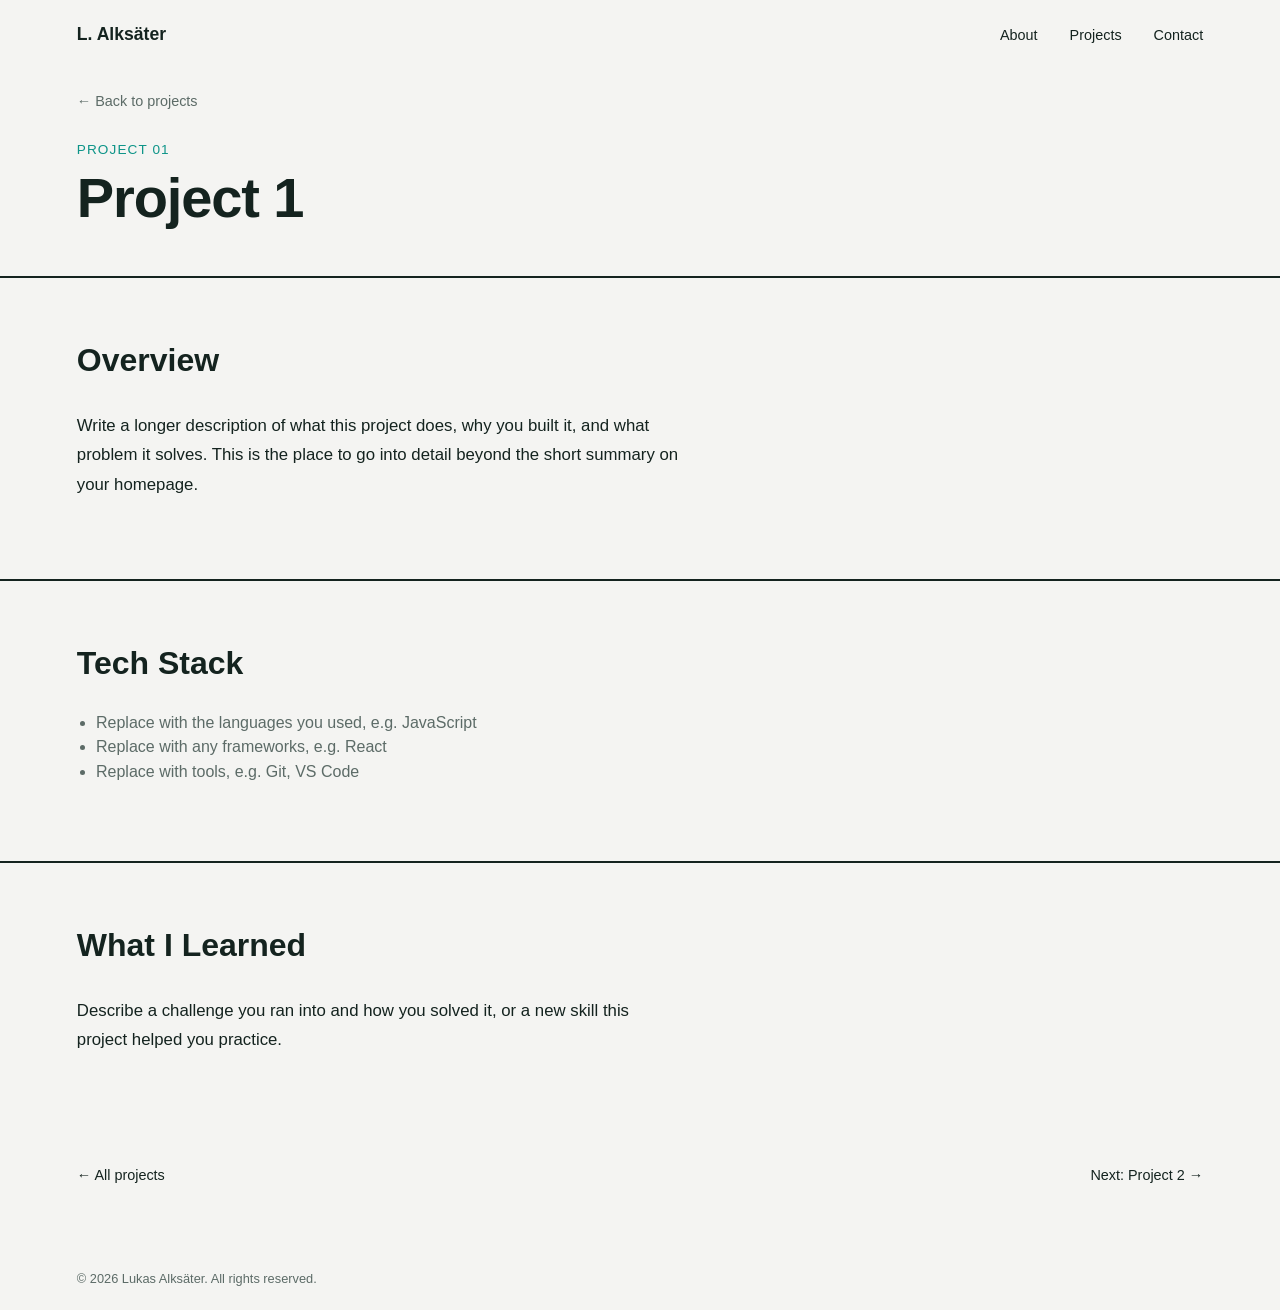
==== project-1.html @ e738930c "added pages to projects" ====
<!DOCTYPE html>
<html lang="en">
<head>
  <meta charset="UTF-8">
  <meta name="viewport" content="width=device-width, initial-scale=1.0">
  <title>Project 1 – Lukas Alksäter</title>
  <link rel="stylesheet" href="style.css">
</head>
<body>

  <nav>
    <div class="logo">L. Alksäter</div>
    <ul>
      <li><a href="index.html#about">About</a></li>
      <li><a href="index.html#projects">Projects</a></li>
      <li><a href="index.html#contact">Contact</a></li>
    </ul>
  </nav>

  <a class="back-link" href="index.html#projects">← Back to projects</a>

  <div class="project-hero">
    <span class="tag">Project 01</span>
    <h1>Project 1</h1>
  </div>

  <section class="detail-section">
    <div class="section-head"><h2>Overview</h2></div>
    <p>Write a longer description of what this project does, why you built it, and what problem it solves. This is the place to go into detail beyond the short summary on your homepage.</p>
  </section>

  <section class="detail-section">
    <div class="section-head"><h2>Tech Stack</h2></div>
    <ul>
      <li>Replace with the languages you used, e.g. JavaScript</li>
      <li>Replace with any frameworks, e.g. React</li>
      <li>Replace with tools, e.g. Git, VS Code</li>
    </ul>
  </section>

  <section class="detail-section">
    <div class="section-head"><h2>What I Learned</h2></div>
    <p>Describe a challenge you ran into and how you solved it, or a new skill this project helped you practice.</p>
  </section>

  <div class="project-nav">
    <a href="index.html#projects">← All projects</a>
    <a href="project-2.html">Next: Project 2 →</a>
  </div>

  <footer>&copy; <span id="year"></span> Lukas Alksäter. All rights reserved.</footer>

  <script src="script.js"></script>
</body>
</html>
---- style.css ----
:root{
  --bg:#f4f4f2;
  --ink:#14231f;
  --accent:#0d9488;
  --card:#ffffff;
  --muted:#5c6b67;
}

body.light{
  --bg:#0f1613;
  --ink:#f4f4f2;
  --card:#1c2925;
  --muted:#9fada8;
}

*{margin:0;padding:0;box-sizing:border-box;}

body{
  font-family:Arial,Helvetica,sans-serif;
  background:var(--bg);
  color:var(--ink);
  transition:background .3s, color .3s;
}

nav{
  display:flex;
  justify-content:space-between;
  align-items:center;
  padding:1.5rem 6vw;
}

nav .logo{ font-weight:bold; font-size:1.1rem; }

nav ul{ list-style:none; display:flex; gap:2rem; }

nav a{ color:var(--ink); text-decoration:none; font-size:0.9rem; }

nav a:hover{ color:var(--accent); }

.hero{
  display:grid;
  grid-template-columns:1.4fr 1fr;
  gap:2rem;
  padding:2rem 6vw 6rem;
  align-items:end;
}

.hero h1{
  font-size:clamp(3rem,9vw,7rem);
  line-height:0.95;
  font-weight:900;
  letter-spacing:-0.02em;
}

.hero h1 em{ color:var(--accent); font-style:normal; }

.hero-side{
  border-left:2px solid var(--ink);
  padding-left:1.5rem;
}

.hero-side p{ font-size:1.1rem; color:var(--muted); margin-bottom:1.5rem; }

.btn{
  display:inline-block;
  background:var(--ink);
  color:var(--bg);
  text-decoration:none;
  padding:0.9rem 1.8rem;
  font-size:0.9rem;
  border-radius:999px;
  transition:transform .2s;
}

.btn:hover{ transform:translateY(-3px); }

section{ padding:4rem 6vw; border-top:2px solid var(--ink); }

.section-head{
  display:flex;
  justify-content:space-between;
  align-items:baseline;
  margin-bottom:2rem;
}

h2{ font-size:2rem; }

.section-head span{ color:var(--muted); font-size:0.85rem; }

#about p{ font-size:1.15rem; max-width:65ch; line-height:1.7; }

.cards{ display:grid; grid-template-columns:repeat(3,1fr); gap:1.5rem; }

.card{
  display:block;
  background:var(--card);
  padding:2rem 1.5rem;
  border-radius:12px;
  transition:transform .2s, box-shadow .2s;
  text-decoration:none;
  color:inherit;
}

.card:hover{
  transform:translateY(-4px);
  box-shadow:0 12px 24px rgba(0,0,0,0.08);
}

.card h3{ color:var(--accent); margin-bottom:0.5rem; }

.card p{ color:var(--muted); font-size:0.95rem; margin-bottom:1rem; }

.card .read-more{
  font-size:0.85rem;
  font-weight:bold;
  color:var(--ink);
  transition:transform .2s;
  display:inline-block;
}

.card:hover .read-more{ transform:translateX(4px); }

#contact{ display:flex; justify-content:space-between; align-items:flex-end; flex-wrap:wrap; gap:2rem; }

#contact a.mail{ font-size:1.8rem; color:var(--accent); text-decoration:none; font-weight:bold; }

#theme-toggle{
  padding:0.7rem 1.3rem;
  border:2px solid var(--ink);
  background:transparent;
  color:var(--ink);
  border-radius:999px;
  cursor:pointer;
  font-size:1rem;
}

footer{ padding:1.5rem 6vw; font-size:0.8rem; color:var(--muted); }

/* Project detail pages */
.back-link{
  display:inline-block;
  margin:1.5rem 6vw 0;
  color:var(--muted);
  text-decoration:none;
  font-size:0.9rem;
}

.back-link:hover{ color:var(--accent); }

.project-hero{ padding:2rem 6vw 3rem; border-top:none; }

.project-hero .tag{
  color:var(--accent);
  font-size:0.85rem;
  text-transform:uppercase;
  letter-spacing:0.08em;
  margin-bottom:0.75rem;
  display:block;
}

.project-hero h1{
  font-size:clamp(2.2rem,5vw,3.5rem);
  font-weight:900;
  letter-spacing:-0.02em;
  line-height:1.05;
}

.detail-section p{ font-size:1.05rem; max-width:65ch; line-height:1.75; margin-bottom:1rem; }

.detail-section ul{ margin:0 0 1rem 1.2rem; color:var(--muted); }

.detail-section li{ margin-bottom:0.4rem; }

.project-nav{
  display:flex;
  justify-content:space-between;
  padding:2rem 6vw 4rem;
  font-size:0.9rem;
}

.project-nav a{ color:var(--ink); text-decoration:none; }

.project-nav a:hover{ color:var(--accent); }

@media (max-width:760px){
  .hero{ grid-template-columns:1fr; }
  .cards{ grid-template-columns:1fr; }
  nav{ flex-direction:column; gap:1rem; }
}
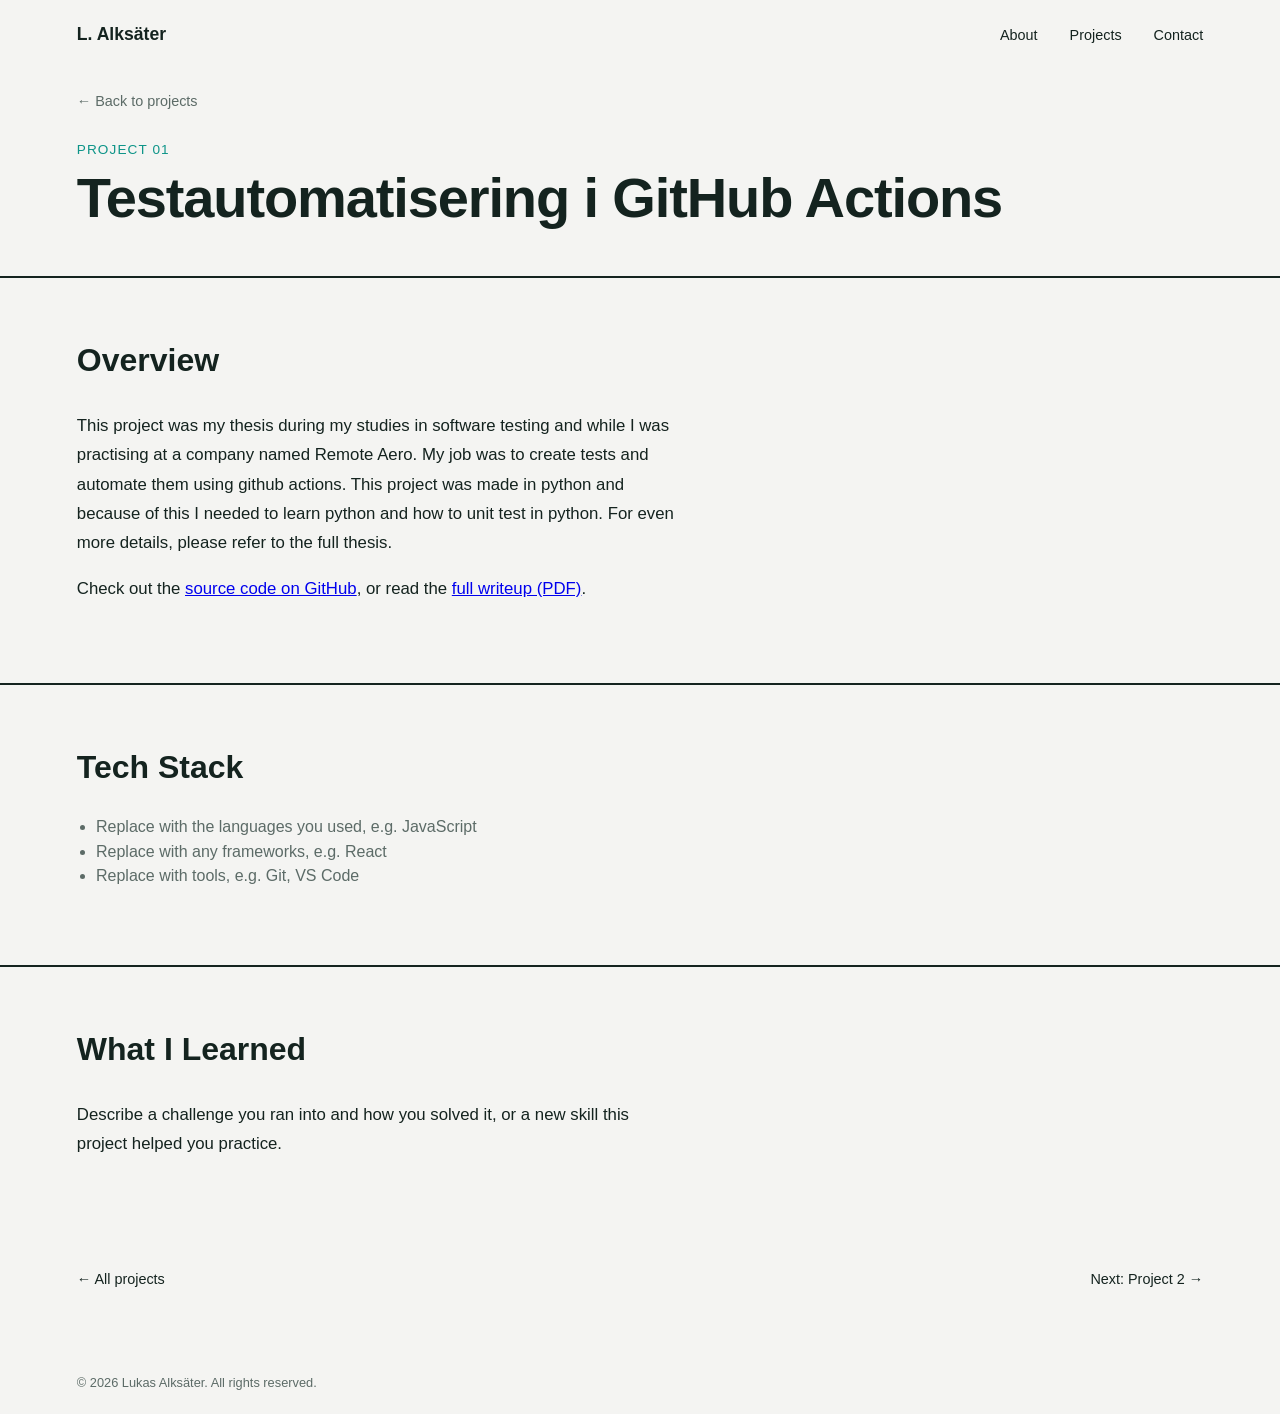
==== commit 79877414: "Added first project info" ====
--- a/project-1.html
+++ b/project-1.html
@@ -3,7 +3,7 @@
 <head>
   <meta charset="UTF-8">
   <meta name="viewport" content="width=device-width, initial-scale=1.0">
-  <title>Project 1 – Lukas Alksäter</title>
+  <title>Testautomatisering i GitHub Actions – Lukas Alksäter</title>
   <link rel="stylesheet" href="style.css">
 </head>
 <body>
@@ -21,12 +21,16 @@
 
   <div class="project-hero">
     <span class="tag">Project 01</span>
-    <h1>Project 1</h1>
+    <h1>Testautomatisering i GitHub Actions</h1>
   </div>
 
   <section class="detail-section">
     <div class="section-head"><h2>Overview</h2></div>
-    <p>Write a longer description of what this project does, why you built it, and what problem it solves. This is the place to go into detail beyond the short summary on your homepage.</p>
+    <p>This project was my thesis during my studies in software testing and while I was practising at a company named Remote Aero. My job was to create tests and automate them using github actions. This project was made in python and because of this I needed to learn python and how to unit test in python. For even more details, please refer to the full thesis.</p>
+    <p>
+      Check out the <a href="https://github.com/lukasalksater/Portfolio" target="_blank">source code on GitHub</a>,
+      or read the <a href="assets/Testautomatisering.pdf" target="_blank">full writeup (PDF)</a>.
+    </p>
   </section>
 
   <section class="detail-section">
@@ -52,4 +56,4 @@
 
   <script src="script.js"></script>
 </body>
-</html>
+</html>
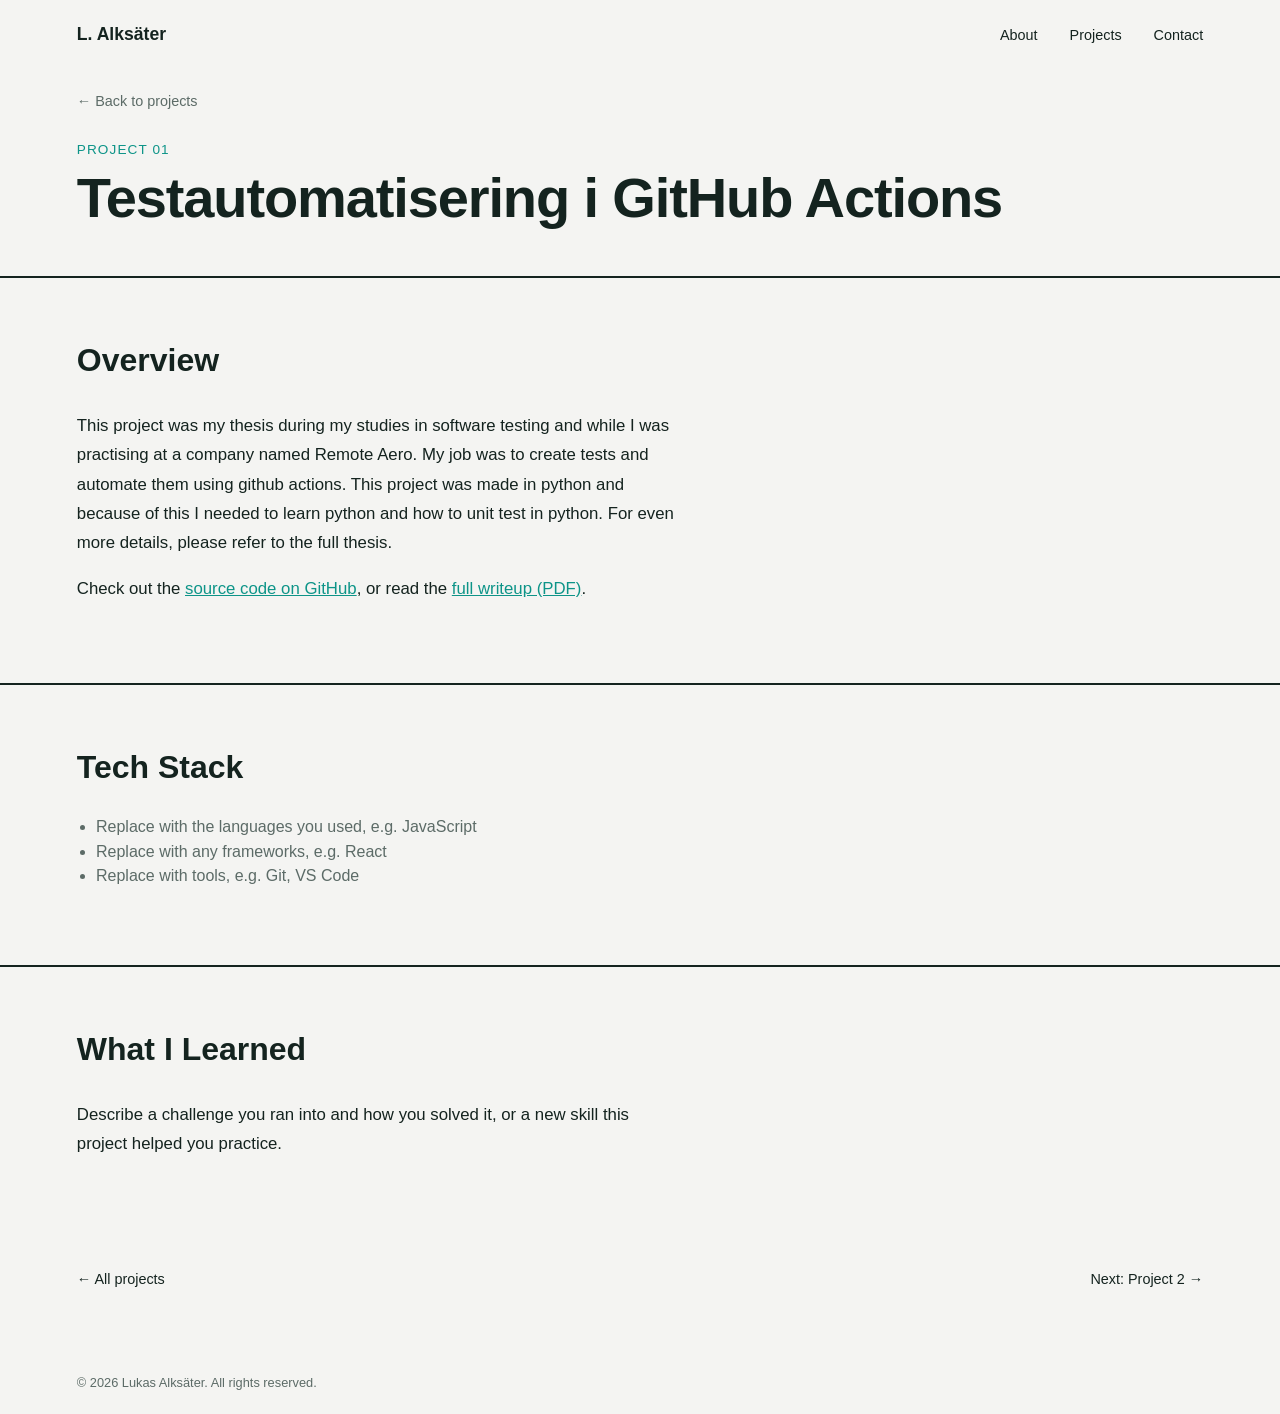
==== commit 03556b16: "Merge branch 'main' into updating-project1-info" ====
--- a/project-1.html
+++ b/project-1.html
@@ -56,4 +56,4 @@
 
   <script src="script.js"></script>
 </body>
-</html>+</html>
--- a/style.css
+++ b/style.css
@@ -167,6 +167,10 @@
 
 .detail-section p{ font-size:1.05rem; max-width:65ch; line-height:1.75; margin-bottom:1rem; }
 
+.detail-section p a{ color:var(--accent); text-decoration:underline; }
+
+.detail-section p a:hover{ opacity:0.8; }
+
 .detail-section ul{ margin:0 0 1rem 1.2rem; color:var(--muted); }
 
 .detail-section li{ margin-bottom:0.4rem; }
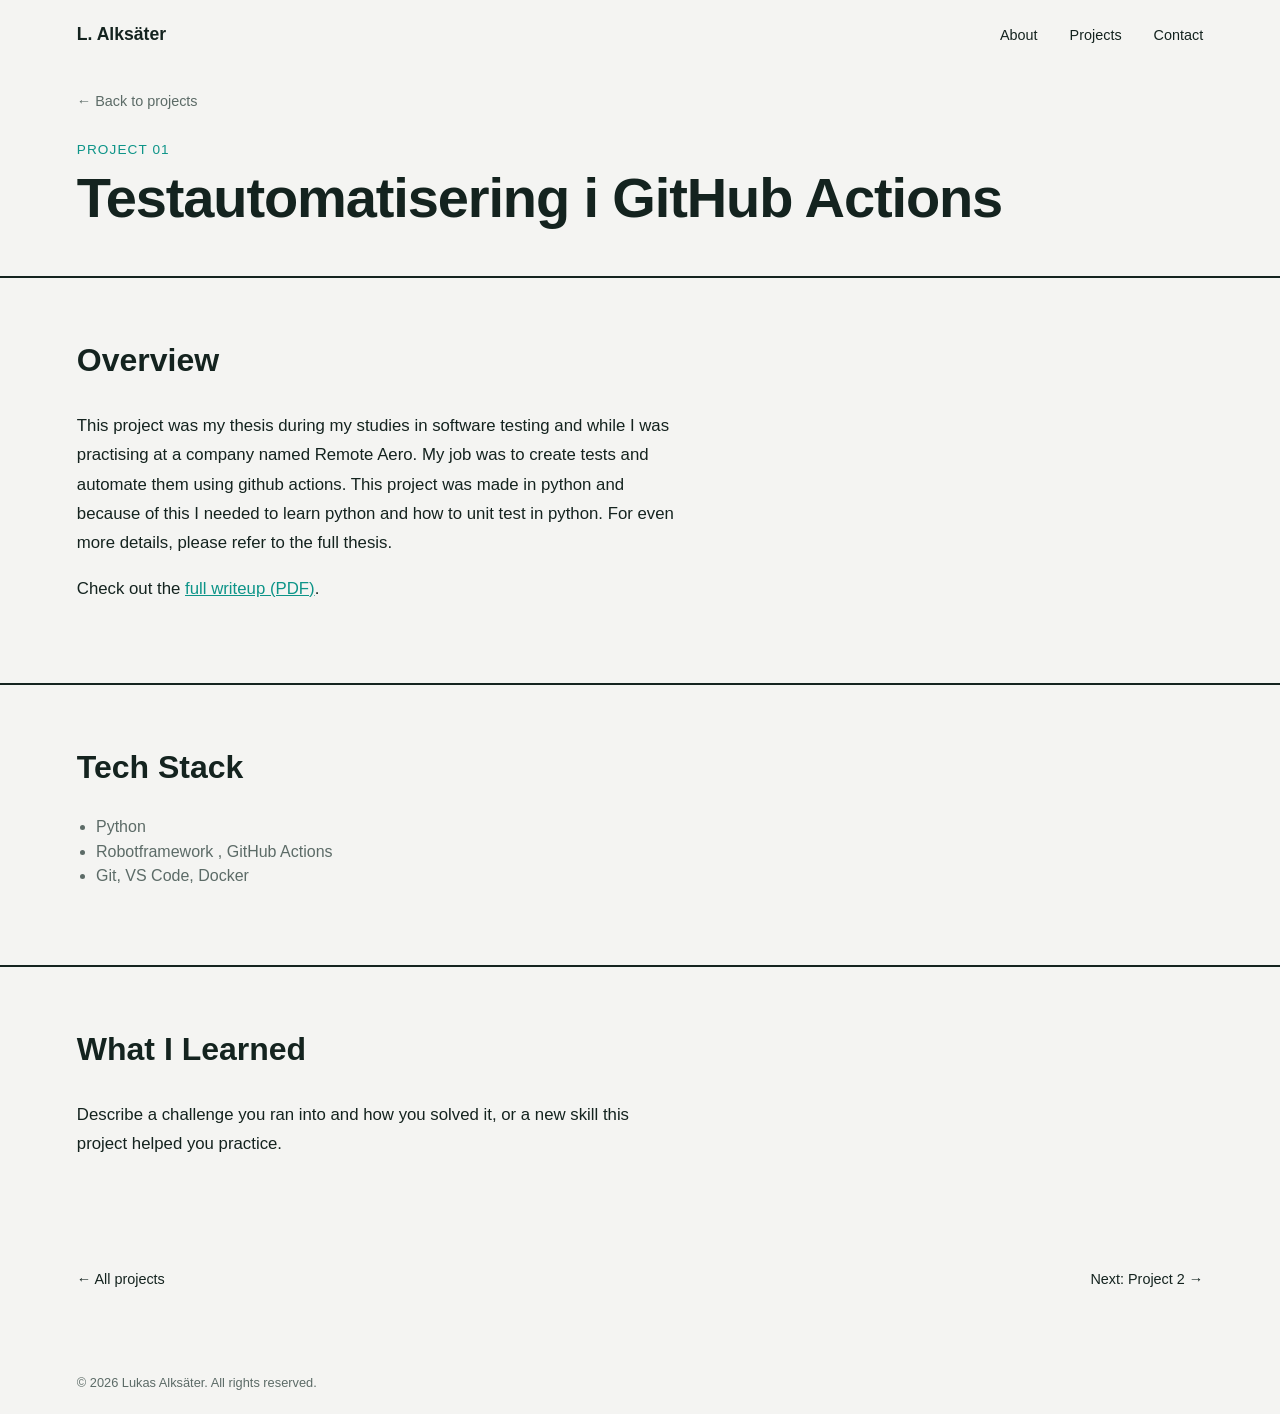
==== commit 83b7bc19: "Added details and removed link to source" ====
--- a/project-1.html
+++ b/project-1.html
@@ -28,17 +28,16 @@
     <div class="section-head"><h2>Overview</h2></div>
     <p>This project was my thesis during my studies in software testing and while I was practising at a company named Remote Aero. My job was to create tests and automate them using github actions. This project was made in python and because of this I needed to learn python and how to unit test in python. For even more details, please refer to the full thesis.</p>
     <p>
-      Check out the <a href="https://github.com/lukasalksater/Portfolio" target="_blank">source code on GitHub</a>,
-      or read the <a href="assets/Testautomatisering.pdf" target="_blank">full writeup (PDF)</a>.
+      Check out the <a href="assets/Testautomatisering.pdf" target="_blank">full writeup (PDF)</a>.
     </p>
   </section>
 
   <section class="detail-section">
     <div class="section-head"><h2>Tech Stack</h2></div>
     <ul>
-      <li>Replace with the languages you used, e.g. JavaScript</li>
-      <li>Replace with any frameworks, e.g. React</li>
-      <li>Replace with tools, e.g. Git, VS Code</li>
+      <li>Python </li>
+      <li>Robotframework , GitHub Actions</li>
+      <li>Git, VS Code, Docker</li>
     </ul>
   </section>
 
@@ -56,4 +55,4 @@
 
   <script src="script.js"></script>
 </body>
-</html>
+</html>
